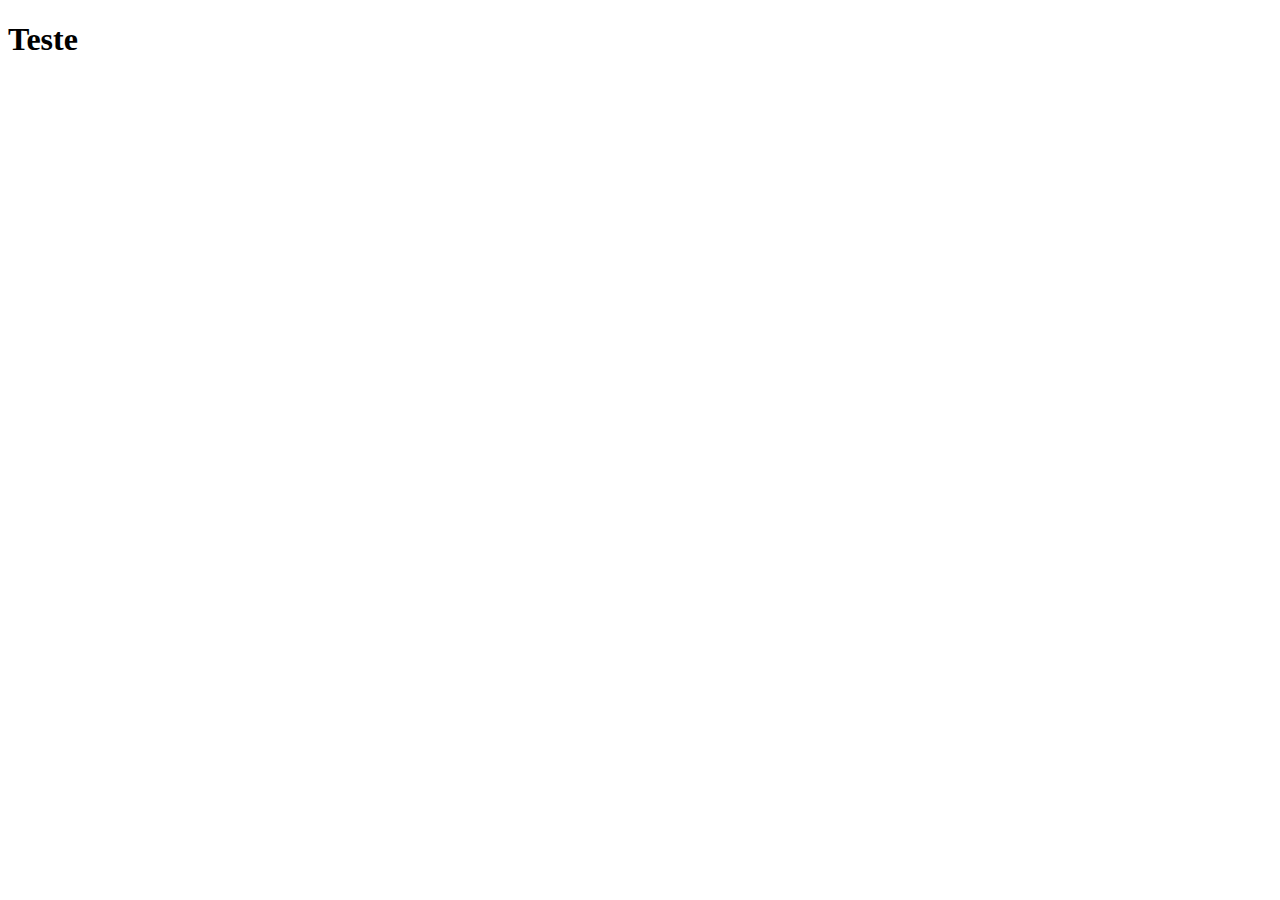
==== index.html @ 6e426f0d "iniciei o projeto redes sociais" ====
<!DOCTYPE html>
<html lang="pt-br">
<head>
    <meta charset="UTF-8">
    <meta http-equiv="X-UA-Compatible" content="IE=edge">
    <meta name="viewport" content="width=device-width, initial-scale=1.0">
    <link rel="shortcut icon" href="pacote-d013/favicon.ico" type="image/x-icon">
    <title>Projeto Redes Sociais</title>
</head>
<body>
    <h1>Teste</h1>
</body>
</html>
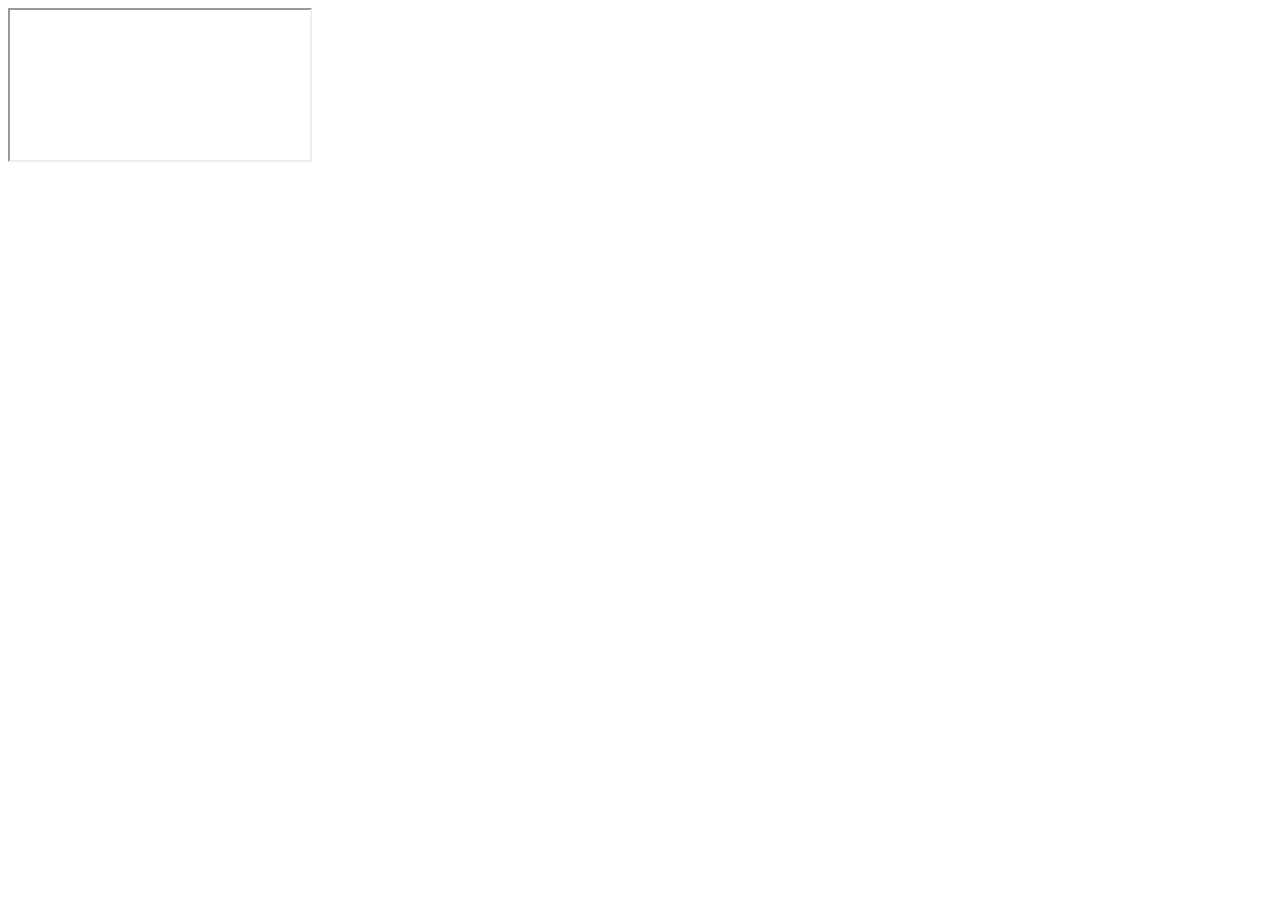
==== commit 9fe38dac: "projeto socials" ====
--- a/index.html
+++ b/index.html
@@ -5,9 +5,10 @@
     <meta http-equiv="X-UA-Compatible" content="IE=edge">
     <meta name="viewport" content="width=device-width, initial-scale=1.0">
     <link rel="shortcut icon" href="pacote-d013/favicon.ico" type="image/x-icon">
+    <link rel="stylesheet" href="pacote-d013/estilos/style.css">
     <title>Projeto Redes Sociais</title>
 </head>
 <body>
-    <h1>Teste</h1>
+    <iframe src="" frameborder="1"></iframe>
 </body>
 </html>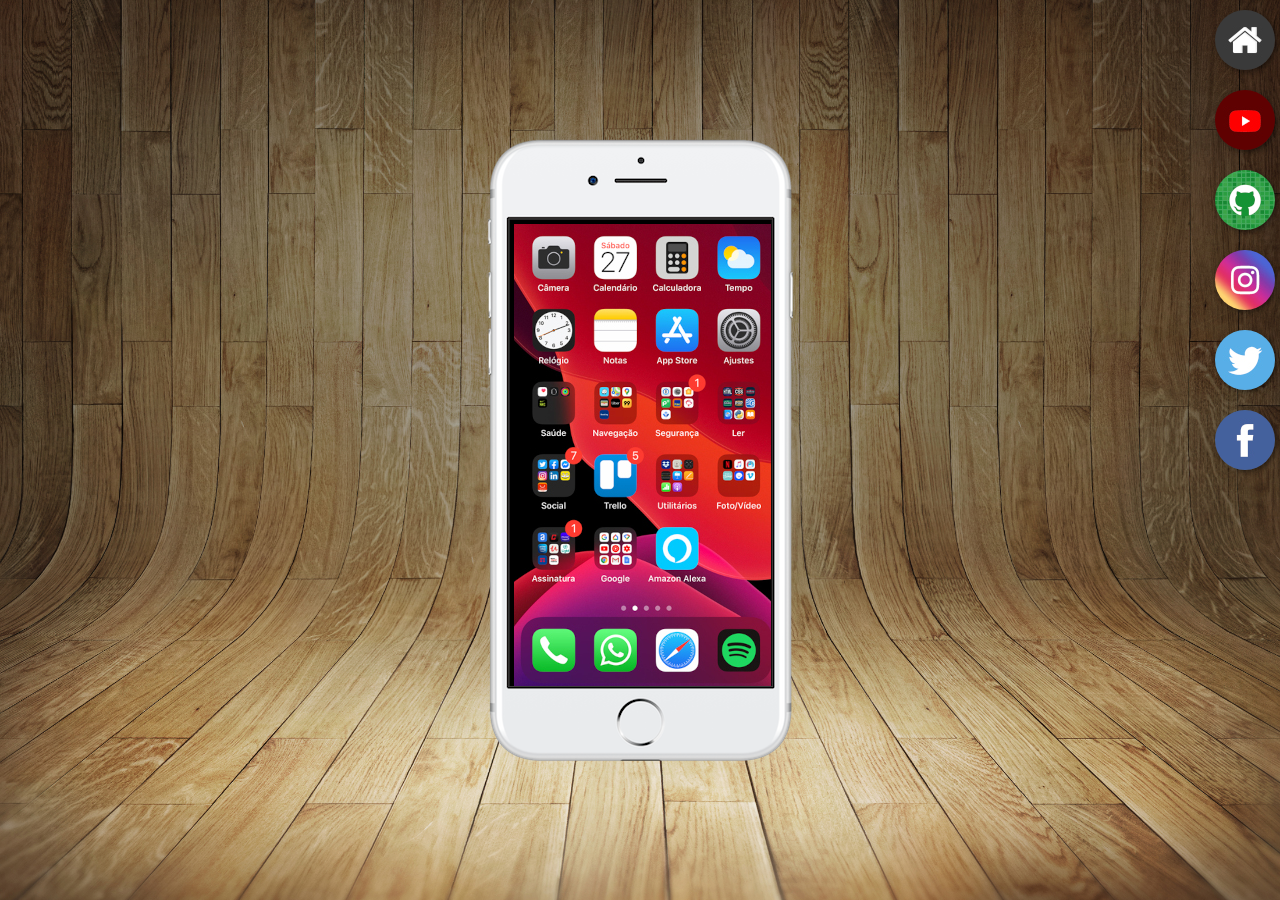
==== commit 9e4df9fd: "trabalhando no projeto-socials" ====
--- a/index.html
+++ b/index.html
@@ -5,10 +5,24 @@
     <meta http-equiv="X-UA-Compatible" content="IE=edge">
     <meta name="viewport" content="width=device-width, initial-scale=1.0">
     <link rel="shortcut icon" href="pacote-d013/favicon.ico" type="image/x-icon">
-    <link rel="stylesheet" href="pacote-d013/estilos/style.css">
+    <link rel="stylesheet" href="style.css">
     <title>Projeto Redes Sociais</title>
 </head>
 <body>
-    <iframe src="" frameborder="1"></iframe>
+    <main>
+        <section id="telefone">
+            <iframe srcdoc="<img src='pacote-d013/imagens/tela-home-p.jpg'></img>" frameborder="0" name="frame"></iframe>
+        </section>
+        <section id="menu">
+            <ul>
+                <li><a href="#" target="frame"><img src="pacote-d013/imagens/logo-home-p.jpg" alt=""></a></li>
+                <li><a href="#" target="frame"><img src="pacote-d013/imagens/logo-youtube-p.jpg" alt=""></a></li>
+                <li><a href="#" target="frame"><img src="pacote-d013/imagens/logo-github-p.jpg" alt=""></a></li>
+                <li><a href="#" target="frame"><img src="pacote-d013/imagens/logo-instagram-p.jpg" alt=""></a></li>
+                <li><a href="#" target="frame"><img src="pacote-d013/imagens/logo-twitter-p.jpg" alt=""></a></li>
+                <li><a href="#" target="frame"><img src="pacote-d013/imagens/logo-facebook-p.jpg" alt=""></a></li>
+            </ul>
+        </section>
+    </main>
 </body>
 </html>--- a/style.css
+++ b/style.css
@@ -0,0 +1,54 @@
+@charset "UTF-8";
+
+* {
+    margin: 0px;
+    padding: 0px;
+}
+
+body {
+    background: black url(pacote-d013/imagens/fundo-madeira.jpg) center center no-repeat fixed;
+    background-size: cover;
+}
+
+main {
+    position: relative;
+    height: 100vh;
+}
+
+section#telefone {
+    position: absolute;
+    top: 50%;
+    left: 50%;
+    transform: translate(-50%, -50%);
+    height: 650px;
+    width: 350px;
+    background: url(pacote-d013/imagens/frame-iphone.png) center center no-repeat fixed;
+}
+
+iframe {
+    position: absolute;
+    top: 91px;
+    left: 41px;
+    height: 470px;
+    width: 265px;
+}
+
+section#menu {
+    position: absolute;
+    top: 10px;
+    right: 5px;
+    line-height: 50px;
+}
+
+#menu > ul {
+    list-style-type: none;
+}
+
+img {
+    border-radius: 50%;
+    box-shadow: 2px 2px 5px rgba(0, 0, 0, 0.452);
+}
+
+img:hover {
+    box-shadow: 5px 5px 10px rgba(0, 0, 0, 0.712);
+}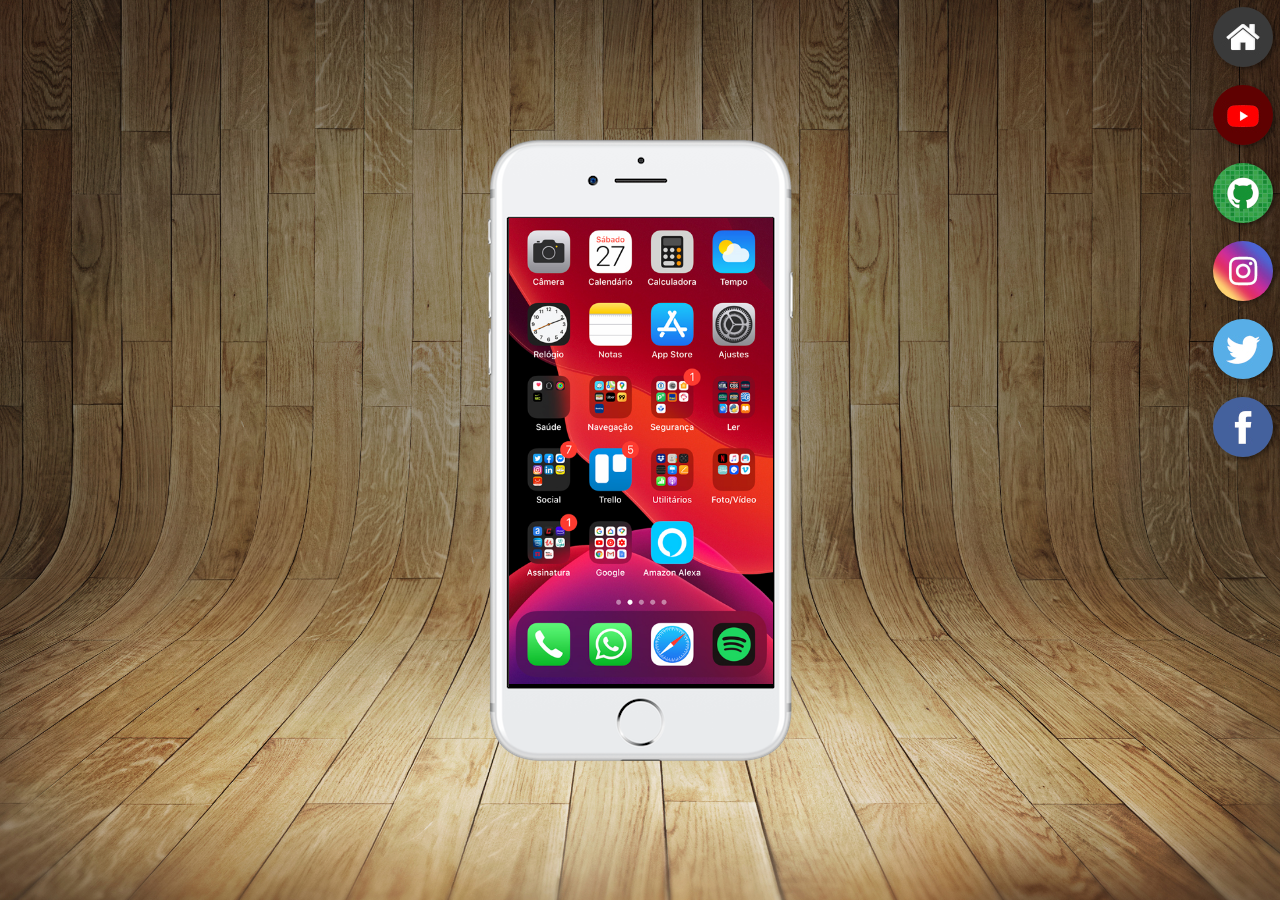
==== commit 1b885cb5: "configurando os botões" ====
--- a/index.html
+++ b/index.html
@@ -11,17 +11,15 @@
 <body>
     <main>
         <section id="telefone">
-            <iframe srcdoc="<img src='pacote-d013/imagens/tela-home-p.jpg'></img>" frameborder="0" name="frame"></iframe>
+            <iframe src="home.html" frameborder="0" name="frame"></iframe>
         </section>
         <section id="menu">
-            <ul>
-                <li><a href="#" target="frame"><img src="pacote-d013/imagens/logo-home-p.jpg" alt=""></a></li>
-                <li><a href="#" target="frame"><img src="pacote-d013/imagens/logo-youtube-p.jpg" alt=""></a></li>
-                <li><a href="#" target="frame"><img src="pacote-d013/imagens/logo-github-p.jpg" alt=""></a></li>
-                <li><a href="#" target="frame"><img src="pacote-d013/imagens/logo-instagram-p.jpg" alt=""></a></li>
-                <li><a href="#" target="frame"><img src="pacote-d013/imagens/logo-twitter-p.jpg" alt=""></a></li>
-                <li><a href="#" target="frame"><img src="pacote-d013/imagens/logo-facebook-p.jpg" alt=""></a></li>
-            </ul>
+            <a href="home.html" target="frame"><img src="pacote-d013/imagens/logo-home-p.jpg" alt=""></a> <br>
+            <a href="pagina-youtube.html" target="frame"><img src="pacote-d013/imagens/logo-youtube-p.jpg" alt=""></a> <br>
+            <a href="#" target="frame"><img src="pacote-d013/imagens/logo-github-p.jpg" alt=""></a> <br>
+            <a href="#" target="frame"><img src="pacote-d013/imagens/logo-instagram-p.jpg" alt=""></a> <br>
+            <a href="#" target="frame"><img src="pacote-d013/imagens/logo-twitter-p.jpg" alt=""></a> <br>
+            <a href="#" target="frame"><img src="pacote-d013/imagens/logo-facebook-p.jpg" alt=""></a>
         </section>
     </main>
 </body>
--- a/style.css
+++ b/style.css
@@ -27,28 +27,24 @@
 
 iframe {
     position: absolute;
-    top: 91px;
-    left: 41px;
-    height: 470px;
-    width: 265px;
+    top: 93px;
+    left: 44px;
+    height: 469px;
+    width: 264px;
 }
 
 section#menu {
-    position: absolute;
-    top: 10px;
-    right: 5px;
-    line-height: 50px;
+    text-align: right;
 }
 
-#menu > ul {
-    list-style-type: none;
-}
-
-img {
+#menu > a >img{
+    margin: 7px;
     border-radius: 50%;
     box-shadow: 2px 2px 5px rgba(0, 0, 0, 0.452);
 }
 
-img:hover {
+#menu > a > img:hover {
+    transform: translate(-3px, -3px);
     box-shadow: 5px 5px 10px rgba(0, 0, 0, 0.712);
+    transition: transform .3s;
 }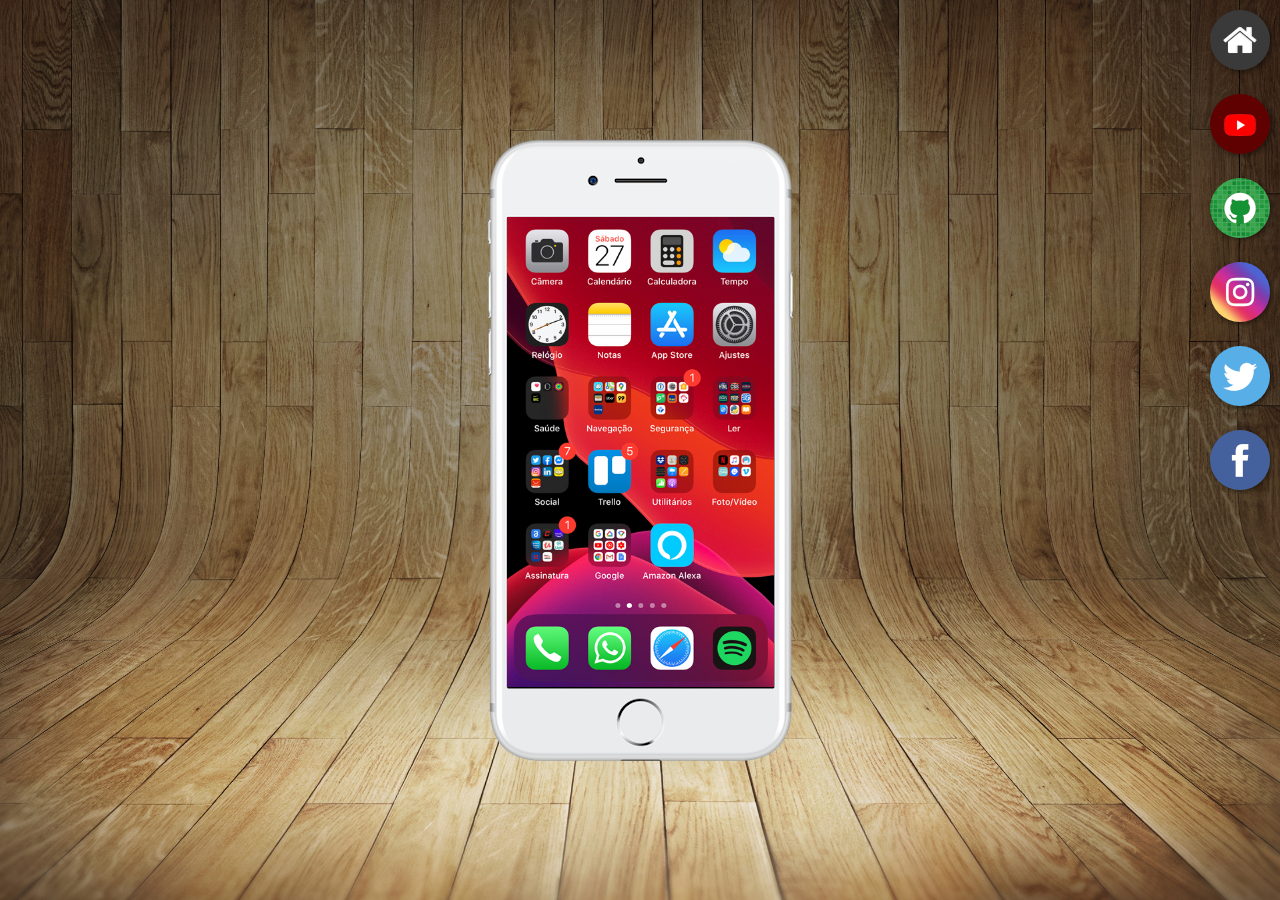
==== commit 7a4fe4d8: "finalizando o projeto socials" ====
--- a/index.html
+++ b/index.html
@@ -16,10 +16,10 @@
         <section id="menu">
             <a href="home.html" target="frame"><img src="pacote-d013/imagens/logo-home-p.jpg" alt=""></a> <br>
             <a href="pagina-youtube.html" target="frame"><img src="pacote-d013/imagens/logo-youtube-p.jpg" alt=""></a> <br>
-            <a href="#" target="frame"><img src="pacote-d013/imagens/logo-github-p.jpg" alt=""></a> <br>
-            <a href="#" target="frame"><img src="pacote-d013/imagens/logo-instagram-p.jpg" alt=""></a> <br>
-            <a href="#" target="frame"><img src="pacote-d013/imagens/logo-twitter-p.jpg" alt=""></a> <br>
-            <a href="#" target="frame"><img src="pacote-d013/imagens/logo-facebook-p.jpg" alt=""></a>
+            <a href="pagina-github.html" target="frame"><img src="pacote-d013/imagens/logo-github-p.jpg" alt=""></a> <br>
+            <a href="pagina-instagram.html" target="frame"><img src="pacote-d013/imagens/logo-instagram-p.jpg" alt=""></a> <br>
+            <a href="pagina-twitter.html" target="frame"><img src="pacote-d013/imagens/logo-twitter-p.jpg" alt=""></a> <br>
+            <a href="pagina-facebook.html" target="frame"><img src="pacote-d013/imagens/logo-facebook-p.jpg" alt=""></a>
         </section>
     </main>
 </body>
--- a/style.css
+++ b/style.css
@@ -27,24 +27,27 @@
 
 iframe {
     position: absolute;
-    top: 93px;
-    left: 44px;
-    height: 469px;
-    width: 264px;
+    top: 92px;
+    left: 42px;
+    height: 470px;
+    width: 267px;
 }
 
 section#menu {
     text-align: right;
 }
 
-#menu > a >img{
-    margin: 7px;
+img{
+    width: 60px;
+    margin: 10px;
     border-radius: 50%;
     box-shadow: 2px 2px 5px rgba(0, 0, 0, 0.452);
+    box-sizing: border-box;
 }
 
-#menu > a > img:hover {
+img:hover {
+    border: 2px solid white;
     transform: translate(-3px, -3px);
     box-shadow: 5px 5px 10px rgba(0, 0, 0, 0.712);
-    transition: transform .3s;
+    transition: transform .3s, border .5s;
 }